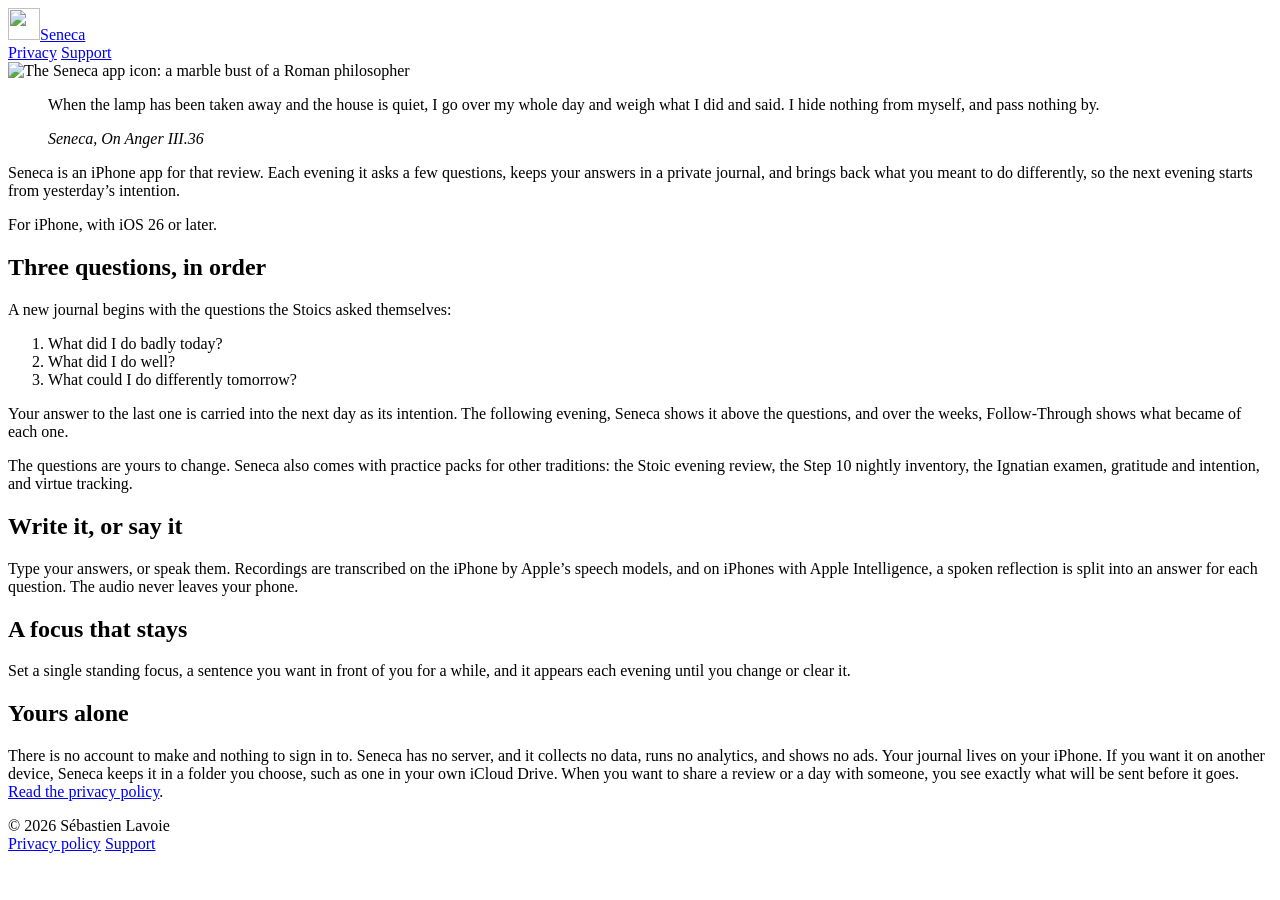
==== website/index.html @ dca742ef "Seneca: an evening reflection journal for the Mac and iPhone Co-Authored-By: Claude Opus 5.5 <norepl" ====
<!doctype html>
<html lang="en">
<head>
  <meta charset="utf-8">
  <meta name="viewport" content="width=device-width, initial-scale=1">
  <title>Seneca — an evening review for iPhone</title>
  <meta name="description" content="Seneca asks a few questions each evening, keeps your answers on your iPhone, and brings tomorrow's intention back the next night. No account, no server, no tracking.">
  <link rel="icon" href="/favicon.png" type="image/png">
  <link rel="apple-touch-icon" href="/apple-touch-icon.png">
  <link rel="preload" href="/fonts/marcellus.woff2" as="font" type="font/woff2" crossorigin>
  <link rel="stylesheet" href="/style.css">
</head>
<body>
  <header class="site-head">
    <div class="wrap">
      <a class="brand" href="/" aria-current="page"><img src="/favicon.png" alt="" width="32" height="32">Seneca</a>
      <nav class="site-nav" aria-label="Site">
        <a href="/privacy/">Privacy</a>
        <a href="/support/">Support</a>
      </nav>
    </div>
  </header>

  <main>
    <section class="hero">
      <div class="wrap hero-inner">
        <img class="hero-icon" src="/seneca.jpg" alt="The Seneca app icon: a marble bust of a Roman philosopher" width="560" height="560">
        <blockquote>
          <p>When the lamp has been taken away and the house is quiet, I go over my whole day and weigh what I did and said. I hide nothing from myself, and pass nothing by.</p>
          <cite>Seneca, <i>On Anger</i> III.36</cite>
        </blockquote>
      </div>
    </section>

    <div class="wrap">
      <p class="lede">Seneca is an iPhone app for that review. Each evening it asks a few questions, keeps your answers in a private journal, and brings back what you meant to do differently, so the next evening starts from yesterday’s intention.</p>
      <p class="availability">For iPhone, with iOS 26 or later.</p>

      <h2>Three questions, in order</h2>
      <p>A new journal begins with the questions the Stoics asked themselves:</p>
      <ol class="questions">
        <li>What did I do badly today?</li>
        <li>What did I do well?</li>
        <li>What could I do differently tomorrow?</li>
      </ol>
      <p>Your answer to the last one is carried into the next day as its intention. The following evening, Seneca shows it above the questions, and over the weeks, Follow-Through shows what became of each one.</p>
      <p>The questions are yours to change. Seneca also comes with practice packs for other traditions: the Stoic evening review, the Step 10 nightly inventory, the Ignatian examen, gratitude and intention, and virtue tracking.</p>

      <h2>Write it, or say it</h2>
      <p>Type your answers, or speak them. Recordings are transcribed on the iPhone by Apple’s speech models, and on iPhones with Apple Intelligence, a spoken reflection is split into an answer for each question. The audio never leaves your phone.</p>

      <h2>A focus that stays</h2>
      <p>Set a single standing focus, a sentence you want in front of you for a while, and it appears each evening until you change or clear it.</p>

      <h2>Yours alone</h2>
      <p>There is no account to make and nothing to sign in to. Seneca has no server, and it collects no data, runs no analytics, and shows no ads. Your journal lives on your iPhone. If you want it on another device, Seneca keeps it in a folder you choose, such as one in your own iCloud Drive. When you want to share a review or a day with someone, you see exactly what will be sent before it goes. <a href="/privacy/">Read the privacy policy</a>.</p>
    </div>
  </main>

  <footer class="site-foot">
    <div class="wrap">
      <span>© 2026 Sébastien Lavoie</span>
      <nav aria-label="Footer">
        <a href="/privacy/">Privacy policy</a>
        <a href="/support/">Support</a>
      </nav>
    </div>
  </footer>
</body>
</html>
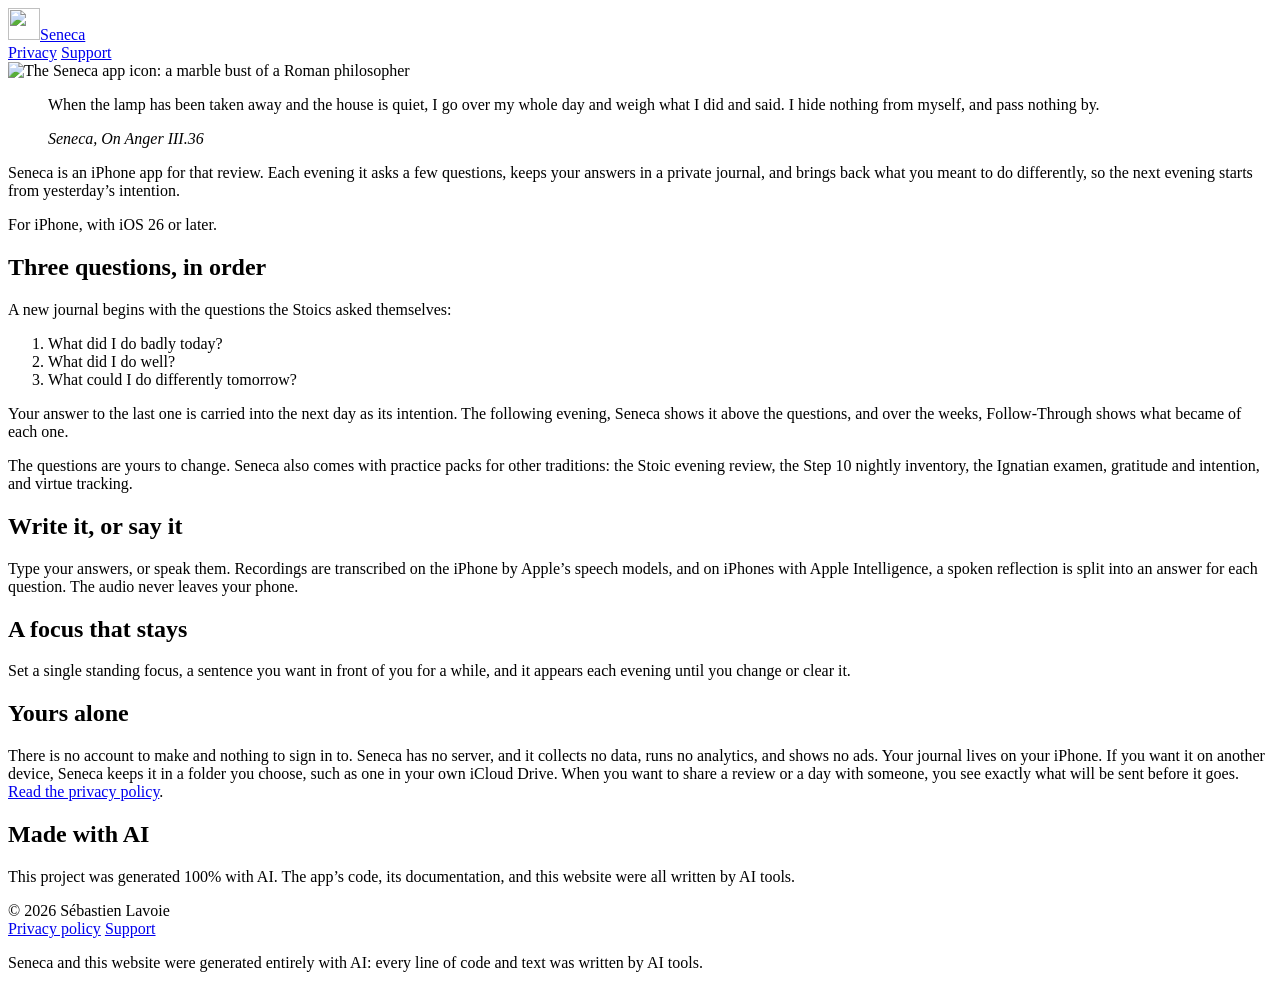
==== commit 75001419: "docs: disclose on the website that Seneca was made with AI Add a short section to the home page sayi" ====
--- a/website/index.html
+++ b/website/index.html
@@ -54,6 +54,9 @@
 
       <h2>Yours alone</h2>
       <p>There is no account to make and nothing to sign in to. Seneca has no server, and it collects no data, runs no analytics, and shows no ads. Your journal lives on your iPhone. If you want it on another device, Seneca keeps it in a folder you choose, such as one in your own iCloud Drive. When you want to share a review or a day with someone, you see exactly what will be sent before it goes. <a href="/privacy/">Read the privacy policy</a>.</p>
+
+      <h2>Made with AI</h2>
+      <p>This project was generated 100% with AI. The app’s code, its documentation, and this website were all written by AI tools.</p>
     </div>
   </main>
 
@@ -64,6 +67,7 @@
         <a href="/privacy/">Privacy policy</a>
         <a href="/support/">Support</a>
       </nav>
+      <p class="ai-note">Seneca and this website were generated entirely with AI: every line of code and text was written by AI tools.</p>
     </div>
   </footer>
 </body>
